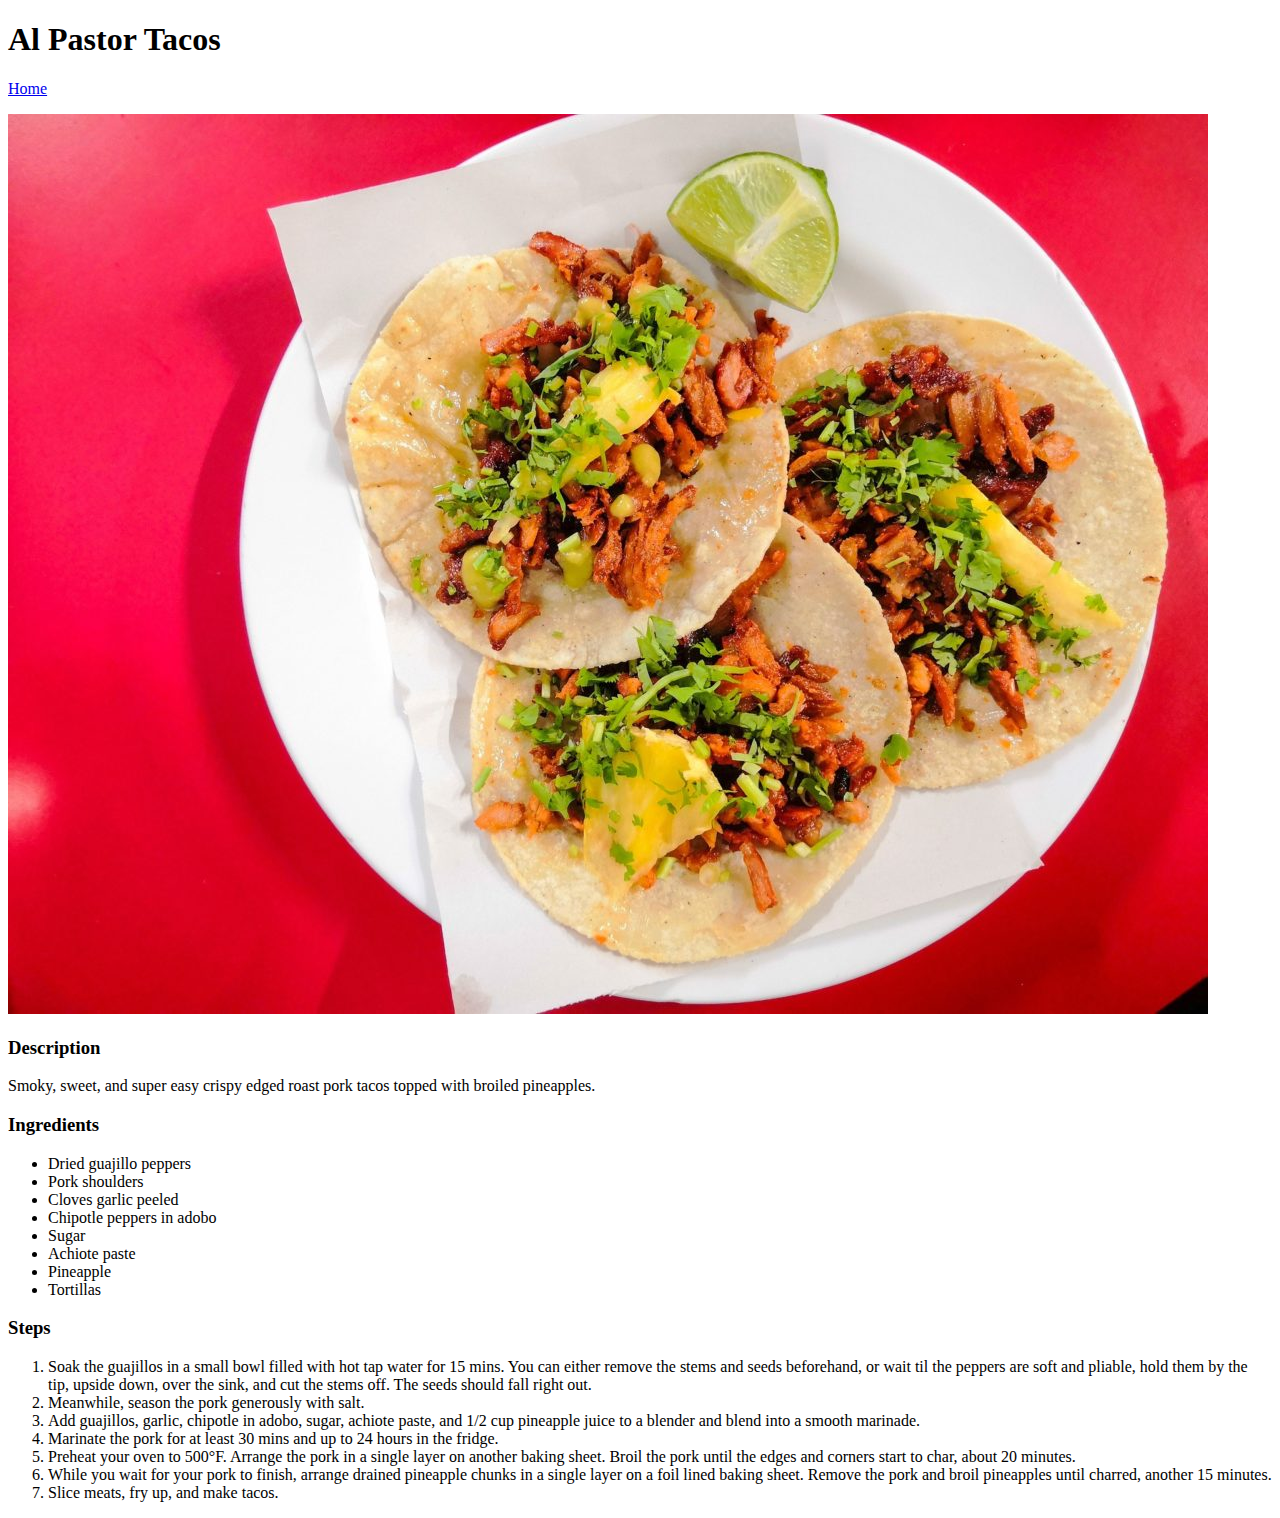
==== recipes/Al-pastor-Tacos.html @ 2c0902c7 "Add recipe homepage and initial recipes" ====
<!DOCTYPE html>
<html lang="en">
<head>
    <meta charset="UTF-8">
    <meta name="viewport" content="width=device-width, initial-scale=1.0">
    <title>Al Pastor Tacos recipe</title>
</head>
<body>
    <h1>Al Pastor Tacos</h1>
    <p><a href="../index.html">Home</a></p>

    <img src="tacos.jpg">

<a><h3>Description</h3></a>
<a>Smoky, sweet, and super easy crispy edged roast pork tacos topped with broiled pineapples.</a>

<a><h3>Ingredients</h3></a>
<ul>
    <li>Dried guajillo peppers</li>
    <li>Pork shoulders</li>
    <li>Cloves garlic peeled</li>
    <li>Chipotle peppers in adobo</li>
    <li>Sugar</li>
    <li>Achiote paste</li>
    <li>Pineapple</li>
    <li>Tortillas</li>

</ul>

<a><h3>Steps</h3></a>
<ol>
    <li>Soak the guajillos in a small bowl filled with hot tap water for 15 mins. You can either remove the stems and seeds beforehand, or wait til the peppers are soft and pliable, hold them by the tip, upside down, over the sink, and cut the stems off. The seeds should fall right out.</li>
    <li>Meanwhile, season the pork generously with salt.</li>
    <li>Add guajillos, garlic, chipotle in adobo, sugar, achiote paste, and 1/2 cup pineapple juice to a blender and blend into a smooth marinade.</li>
    <li>Marinate the pork for at least 30 mins and up to 24 hours in the fridge.</li>
    <li>Preheat your oven to 500°F. Arrange the pork in a single layer on another baking sheet. Broil the pork until the edges and corners start to char, about 20 minutes.</li>
    <li>While you wait for your pork to finish, arrange drained pineapple chunks in a single layer on a foil lined baking sheet. Remove the pork and broil pineapples until charred, another 15 minutes.</li>
    <li>Slice meats, fry up, and make tacos.</li>
</ol>



    

    
</body>
</html>
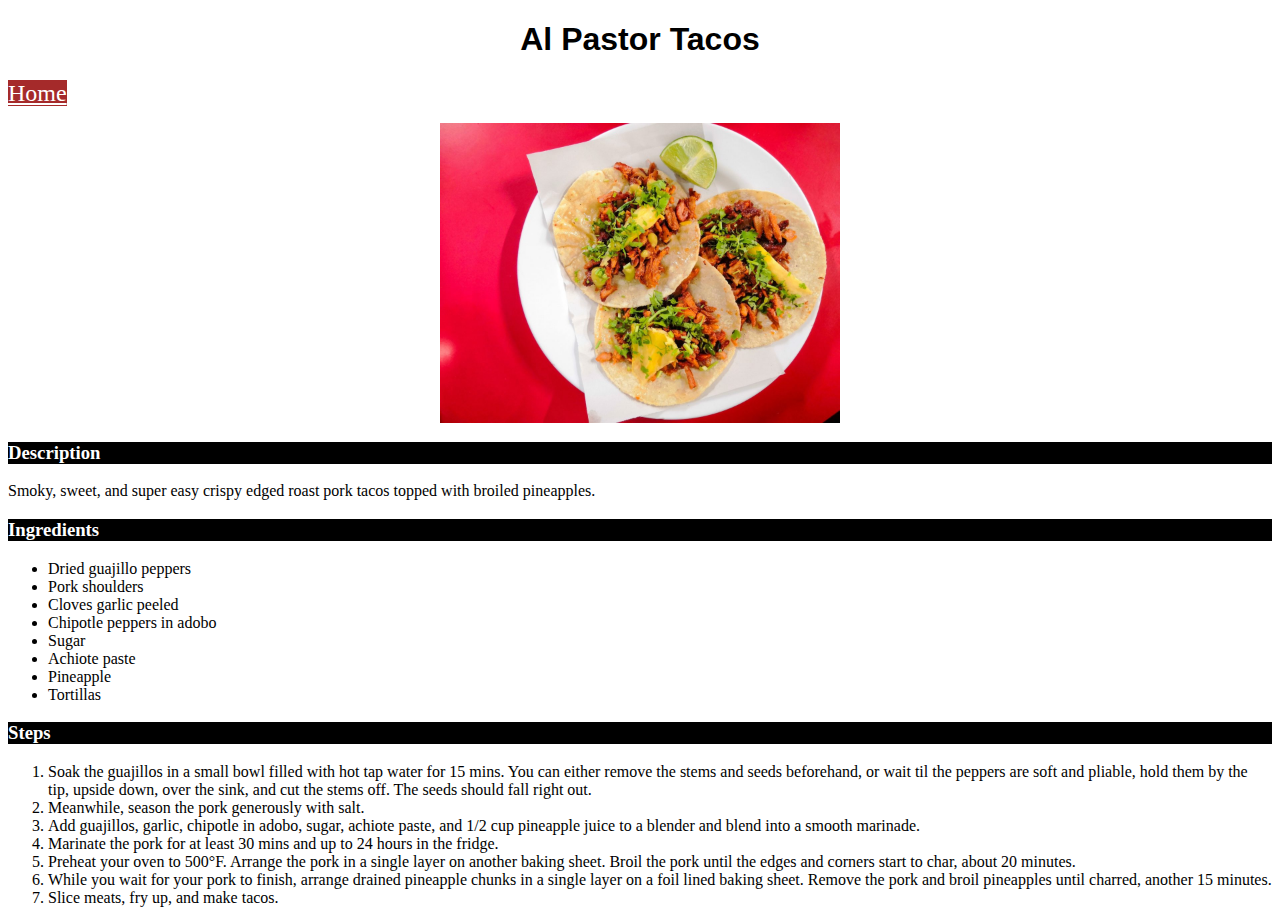
==== commit 9ec1939a: "Update styles, add images, and fix links Improve recipe pages: layout, images, and styles" ====
--- a/recipes/Al-pastor-Tacos.html
+++ b/recipes/Al-pastor-Tacos.html
@@ -1,13 +1,14 @@
 <!DOCTYPE html>
 <html lang="en">
 <head>
+    <link rel="stylesheet" href="tacos.css">
     <meta charset="UTF-8">
     <meta name="viewport" content="width=device-width, initial-scale=1.0">
     <title>Al Pastor Tacos recipe</title>
 </head>
 <body>
     <h1>Al Pastor Tacos</h1>
-    <p><a href="../index.html">Home</a></p>
+    <p><a href="../index.html"class="home">Home</a></p>
 
     <img src="tacos.jpg">
 
--- a/recipes/tacos.css
+++ b/recipes/tacos.css
@@ -0,0 +1,25 @@
+h1 {
+    color: black;
+    font-family: 'Copperplate','Georgia',sans-serif;
+    text-align: center;
+
+}
+img {
+    display: block;
+    margin: auto;
+    height: auto;
+    width: 400px;
+}
+
+.home {
+    color: white;
+    background-color: brown;
+    font-size: x-large;
+    font-family: 'Times New Roman', Times, serif;
+
+}
+
+h3 {
+    color: white;
+    background-color: black;
+}
